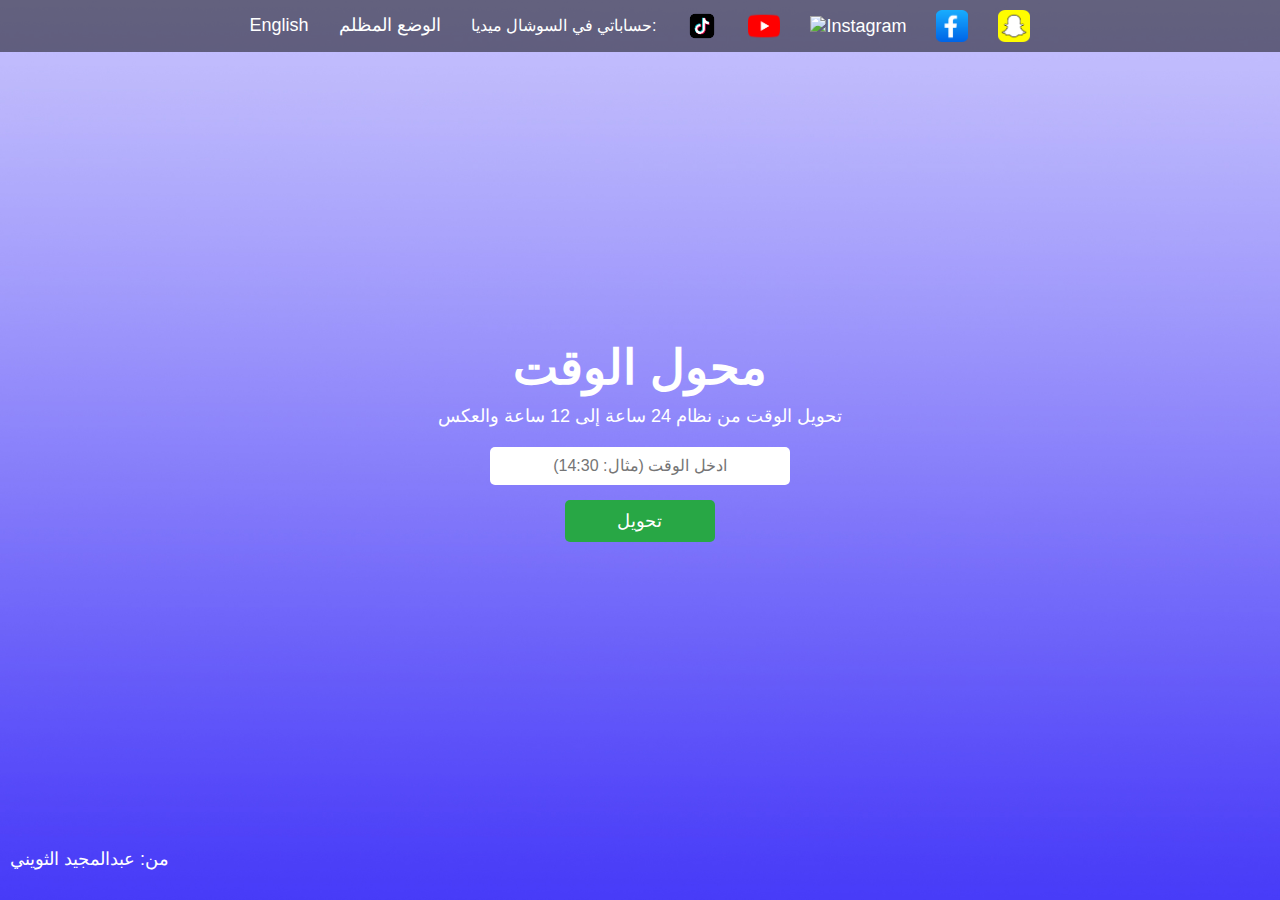
==== index.html @ 0a44bf98 "Update index.html" ====
<!DOCTYPE html>
<html lang="ar">
<head>
  <meta charset="UTF-8">
  <meta name="viewport" content="width=device-width, initial-scale=1.0">
  <title>محول الوقت</title>
  <link rel="stylesheet" href="index.css">
</head>
<body>
  <header>
    <nav>
      <ul>
        <li><a href="#" id="languageToggle">English</a></li>
        <li><a href="#" id="darkModeToggle">الوضع المظلم</a></li>
        <li><span>حساباتي في السوشال ميديا:</span></li>
        <li><a href="https://www.tiktok.com/@majeed.png?_t=8qhQQgkMYw3&_r=1"><img src="tiktok.png" alt="TikTok"></a></li>
        <li><a href="https://youtube.com/@abdulmajeed.al-thuwaini?si=EZP5tDOx9q4HHHkZ"><img src="youtube.png" alt="YouTube"></a></li>
        <li><a href="https://www.instagram.com/majeed.png/profilecard/?igsh=cXp4MnYyNTRxN3Jz"><img src="instagram.png" alt="Instagram"></a></li>
        <li><a href="https://m.facebook.com/61559841066210/"><img src="facebook.png" alt="Facebook"></a></li>
        <li><a href="https://snapchat.com/t/wWjVUi5o"><img src="snapchat.png" alt="Snapchat"></a></li>
      </ul>
    </nav>
  </header>

  <main>
    <h1>محول الوقت</h1>
    <p>تحويل الوقت من نظام 24 ساعة إلى 12 ساعة والعكس</p>
    
    <div class="converter">
      <input type="text" placeholder="ادخل الوقت (مثال: 14:30)">
      <button id="convertButton">تحويل</button>
    </div>

    <!-- عنصر لعرض النتيجة -->
    <div id="result"></div>
  </main>

  <footer>
    <p>من: عبدالمجيد الثويني</p>
  </footer>

  <script src="index.js"></script>
</body>
</html>
---- index.css ----
/* إعدادات عامة */
* {
  margin: 0;
  padding: 0;
  box-sizing: border-box;
}

body {
  font-family: 'Cairo', sans-serif;
  background-image: url('light.jpg');
  background-size: cover;
  background-position: center;
  height: 100vh;
  display: flex;
  flex-direction: column;
  justify-content: center;
  align-items: center;
  color: white;
}

/* الهيدر وقائمة التنقل */
header {
  position: absolute;
  top: 0;
  width: 100%;
  background-color: rgba(0, 0, 0, 0.5);
}

nav ul {
  display: flex;
  justify-content: center;
  align-items: baseline; /* رفع النص */
  list-style: none;
  padding: 10px;
}

nav ul li {
  margin: 0 15px;
}

nav ul li a {
  color: white;
  text-decoration: none;
  font-size: 18px;
}

nav ul li a:hover {
  color: #007BFF;
}

/* العنوان الرئيسي */
h1 {
  font-size: 48px;
  margin-bottom: 10px;
  text-align: center;
}

p {
  font-size: 18px;
  margin-bottom: 20px;
  text-align: center;
}

/* صندوق التحويل */
.converter {
  display: flex;
  flex-direction: column;
  align-items: center;
}

input {
  width: 300px;
  padding: 10px;
  border: none;
  border-radius: 5px;
  margin-bottom: 15px;
  font-size: 16px;
  text-align: center; /* توسيط النص داخل الحقل */
}

button {
  width: 150px;
  padding: 10px;
  background-color: #28a745;
  color: white;
  border: none;
  border-radius: 5px;
  cursor: pointer;
  font-size: 18px;
}

button:hover {
  background-color: #218838;
}

/* إعدادات الصور */
nav ul li a img {
  width: 32px; /* تقليص حجم الصور */
  height: 32px;
  vertical-align: middle; /* محاذاة الصور مع النص */
}

/* إعداد Flexbox للحاوية الرئيسية */
.result-container {
  display: flex;
  justify-content: center;  /* محاذاة أفقيًا */
  align-items: center;  /* محاذاة عموديًا */
  width: 100%;  /* تأكيد أن الحاوية تأخذ العرض بالكامل */
  margin-top: 20px;  /* مسافة بين حقل النص والنتيجة */
  height: 100px;  /* يمكنك تعديل الطول حسب الحاجة */
}

/* الحاوية الداخلية للنتيجة */
#result {
  text-align: center;  /* توسيط النص داخل الحاوية */
  font-size: 20px;
  margin: 20px 0;  /* مسافة حول النتيجة */
}

/* زر التحويل */
button {
  width: 150px;
  padding: 10px;
  background-color: #28a745;
  color: white;
  border: none;
  border-radius: 5px;
  cursor: pointer;
  font-size: 18px;
}

button:hover {
  background-color: #218838;
}

/* إعدادات خاصة بالهاتف */
@media (max-width: 600px) {
  h1 {
    font-size: 36px;
  }

  input {
    width: 250px;
  }

  button {
    width: 120px;
  }

  nav ul li a img {
    width: 24px; /* تصغير أكثر عند استخدام الهاتف */
    height: 24px;
  }
}

/* إعدادات الفوتر */
footer {
  position: absolute;
  bottom: 10px;
  left: 10px;
}

#credit {
  font-size: 14px;
  color: rgba(255, 255, 255, 0.7);
}

/* الوضع المظلم */
body.dark-mode {
  background-image: url('dark.jpg'); /* تأكد من أن لديك هذه الصورة، أو قم باستبدالها */
  background-color: #121212; /* لون خلفية افتراضي في حال عدم توفر الصورة */
  color: #ddd;
}

body.dark-mode input {
  background-color: #333;
  color: #ddd;
}

body.dark-mode button {
  background-color: #555;
  color: white;
}

body.dark-mode nav ul li a {
  color: #ddd;
}

body.dark-mode nav ul li a:hover {
  color: #FFD700;
}
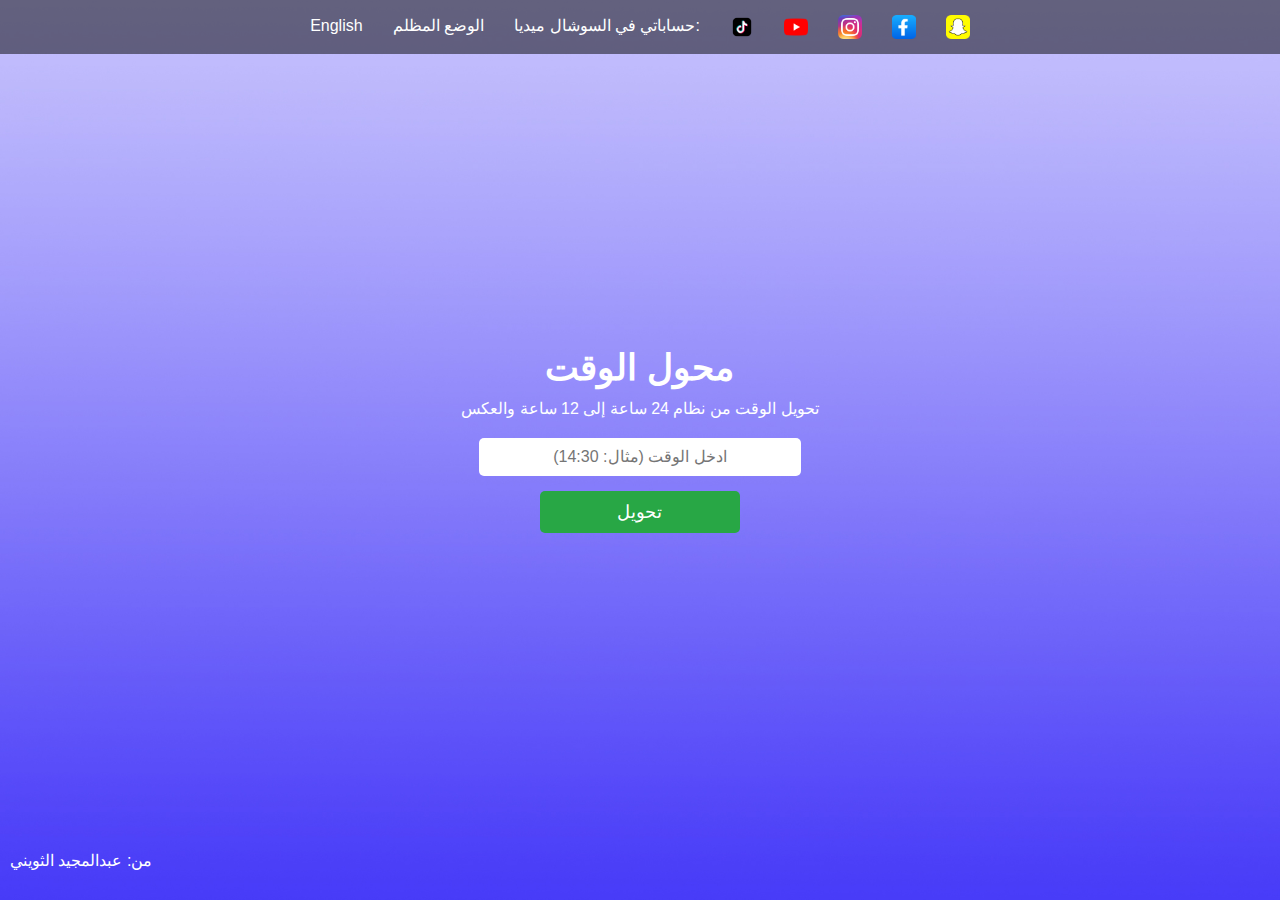
==== commit ef9475e0: "Update index.html" ====
--- a/index.html
+++ b/index.html
@@ -15,7 +15,7 @@
         <li><span>حساباتي في السوشال ميديا:</span></li>
         <li><a href="https://www.tiktok.com/@majeed.png?_t=8qhQQgkMYw3&_r=1"><img src="tiktok.png" alt="TikTok"></a></li>
         <li><a href="https://youtube.com/@abdulmajeed.al-thuwaini?si=EZP5tDOx9q4HHHkZ"><img src="youtube.png" alt="YouTube"></a></li>
-        <li><a href="https://www.instagram.com/majeed.png/profilecard/?igsh=cXp4MnYyNTRxN3Jz"><img src="instagram.png" alt="Instagram"></a></li>
+        <li><a href="https://www.instagram.com/majeed.png/profilecard/?igsh=cXp4MnYyNTRxN3Jz"><img src="Instagram.png" alt="Instagram"></a></li>
         <li><a href="https://m.facebook.com/61559841066210/"><img src="facebook.png" alt="Facebook"></a></li>
         <li><a href="https://snapchat.com/t/wWjVUi5o"><img src="snapchat.png" alt="Snapchat"></a></li>
       </ul>
--- a/index.css
+++ b/index.css
@@ -16,6 +16,7 @@
   justify-content: center;
   align-items: center;
   color: white;
+  padding: 0 15px; /* لتجنب تداخل المحتوى مع حواف الشاشة على الهواتف */
 }
 
 /* الهيدر وقائمة التنقل */
@@ -29,19 +30,20 @@
 nav ul {
   display: flex;
   justify-content: center;
-  align-items: baseline; /* رفع النص */
+  align-items: baseline;
   list-style: none;
   padding: 10px;
+  flex-wrap: wrap; /* السماح بتوزيع العناصر على عدة أسطر في الشاشات الصغيرة */
 }
 
 nav ul li {
-  margin: 0 15px;
+  margin: 5px 15px; /* مسافات أقل لدعم الشاشات الصغيرة */
 }
 
 nav ul li a {
   color: white;
   text-decoration: none;
-  font-size: 18px;
+  font-size: 16px;
 }
 
 nav ul li a:hover {
@@ -50,13 +52,13 @@
 
 /* العنوان الرئيسي */
 h1 {
-  font-size: 48px;
+  font-size: 36px;
   margin-bottom: 10px;
   text-align: center;
 }
 
 p {
-  font-size: 18px;
+  font-size: 16px;
   margin-bottom: 20px;
   text-align: center;
 }
@@ -69,17 +71,19 @@
 }
 
 input {
-  width: 300px;
+  width: 90%; /* استخدام نسبة مئوية لتكون متجاوبة على جميع الأجهزة */
+  max-width: 400px; /* أقصى عرض على الشاشات الكبيرة */
   padding: 10px;
   border: none;
   border-radius: 5px;
   margin-bottom: 15px;
   font-size: 16px;
-  text-align: center; /* توسيط النص داخل الحقل */
+  text-align: center;
 }
 
 button {
-  width: 150px;
+  width: 60%; /* نفس الفكرة هنا */
+  max-width: 200px;
   padding: 10px;
   background-color: #28a745;
   color: white;
@@ -95,61 +99,49 @@
 
 /* إعدادات الصور */
 nav ul li a img {
-  width: 32px; /* تقليص حجم الصور */
-  height: 32px;
-  vertical-align: middle; /* محاذاة الصور مع النص */
+  width: 24px;
+  height: 24px;
+  vertical-align: middle;
 }
 
 /* إعداد Flexbox للحاوية الرئيسية */
 .result-container {
   display: flex;
-  justify-content: center;  /* محاذاة أفقيًا */
-  align-items: center;  /* محاذاة عموديًا */
-  width: 100%;  /* تأكيد أن الحاوية تأخذ العرض بالكامل */
-  margin-top: 20px;  /* مسافة بين حقل النص والنتيجة */
-  height: 100px;  /* يمكنك تعديل الطول حسب الحاجة */
+  justify-content: center;
+  align-items: center;
+  width: 100%;
+  margin-top: 20px;
+  height: 100px;
 }
 
-/* الحاوية الداخلية للنتيجة */
 #result {
-  text-align: center;  /* توسيط النص داخل الحاوية */
+  text-align: center;
   font-size: 20px;
-  margin: 20px 0;  /* مسافة حول النتيجة */
-}
-
-/* زر التحويل */
-button {
-  width: 150px;
-  padding: 10px;
-  background-color: #28a745;
-  color: white;
-  border: none;
-  border-radius: 5px;
-  cursor: pointer;
-  font-size: 18px;
-}
-
-button:hover {
-  background-color: #218838;
+  margin: 20px 0;
 }
 
 /* إعدادات خاصة بالهاتف */
 @media (max-width: 600px) {
   h1 {
-    font-size: 36px;
+    font-size: 28px;
+  }
+
+  p {
+    font-size: 14px;
   }
 
   input {
-    width: 250px;
+    font-size: 14px;
   }
 
   button {
-    width: 120px;
+    font-size: 16px;
+    padding: 8px;
   }
 
   nav ul li a img {
-    width: 24px; /* تصغير أكثر عند استخدام الهاتف */
-    height: 24px;
+    width: 20px;
+    height: 20px;
   }
 }
 
@@ -158,17 +150,13 @@
   position: absolute;
   bottom: 10px;
   left: 10px;
-}
-
-#credit {
   font-size: 14px;
-  color: rgba(255, 255, 255, 0.7);
 }
 
 /* الوضع المظلم */
 body.dark-mode {
-  background-image: url('dark.jpg'); /* تأكد من أن لديك هذه الصورة، أو قم باستبدالها */
-  background-color: #121212; /* لون خلفية افتراضي في حال عدم توفر الصورة */
+  background-image: url('dark.jpg');
+  background-color: #121212;
   color: #ddd;
 }
 
@@ -188,4 +176,4 @@
 
 body.dark-mode nav ul li a:hover {
   color: #FFD700;
-}+}
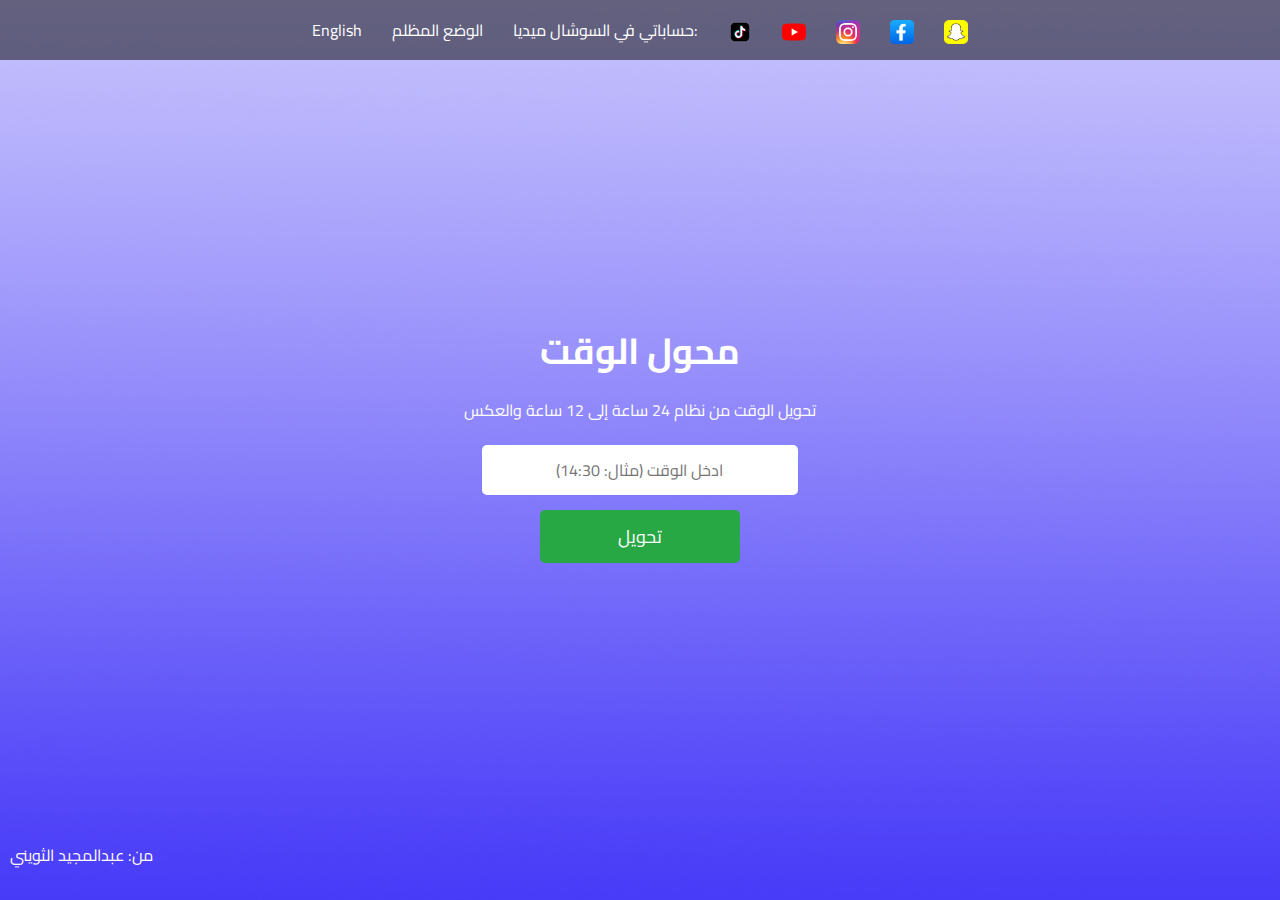
==== commit 120a738a: "Update index.html" ====
--- a/index.html
+++ b/index.html
@@ -3,7 +3,7 @@
 <head>
   <meta charset="UTF-8">
   <meta name="viewport" content="width=device-width, initial-scale=1.0">
-  <title>محول الوقت</title>
+  <title>محول الوقت | Time Converter</title>
   <link rel="stylesheet" href="index.css">
 </head>
 <body>
--- a/index.css
+++ b/index.css
@@ -1,3 +1,6 @@
+/* استيراد خط Cairo */
+@import url('https://fonts.googleapis.com/css2?family=Cairo:wght@400;700&display=swap');
+
 /* إعدادات عامة */
 * {
   margin: 0;
@@ -6,7 +9,7 @@
 }
 
 body {
-  font-family: 'Cairo', sans-serif;
+  font-family: 'Cairo', sans-serif; /* تطبيق خط Cairo هنا */
   background-image: url('light.jpg');
   background-size: cover;
   background-position: center;
@@ -79,6 +82,7 @@
   margin-bottom: 15px;
   font-size: 16px;
   text-align: center;
+  font-family: 'Cairo', sans-serif; /* تطبيق خط Cairo هنا */
 }
 
 button {
@@ -91,6 +95,7 @@
   border-radius: 5px;
   cursor: pointer;
   font-size: 18px;
+  font-family: 'Cairo', sans-serif; /* تطبيق خط Cairo هنا */
 }
 
 button:hover {
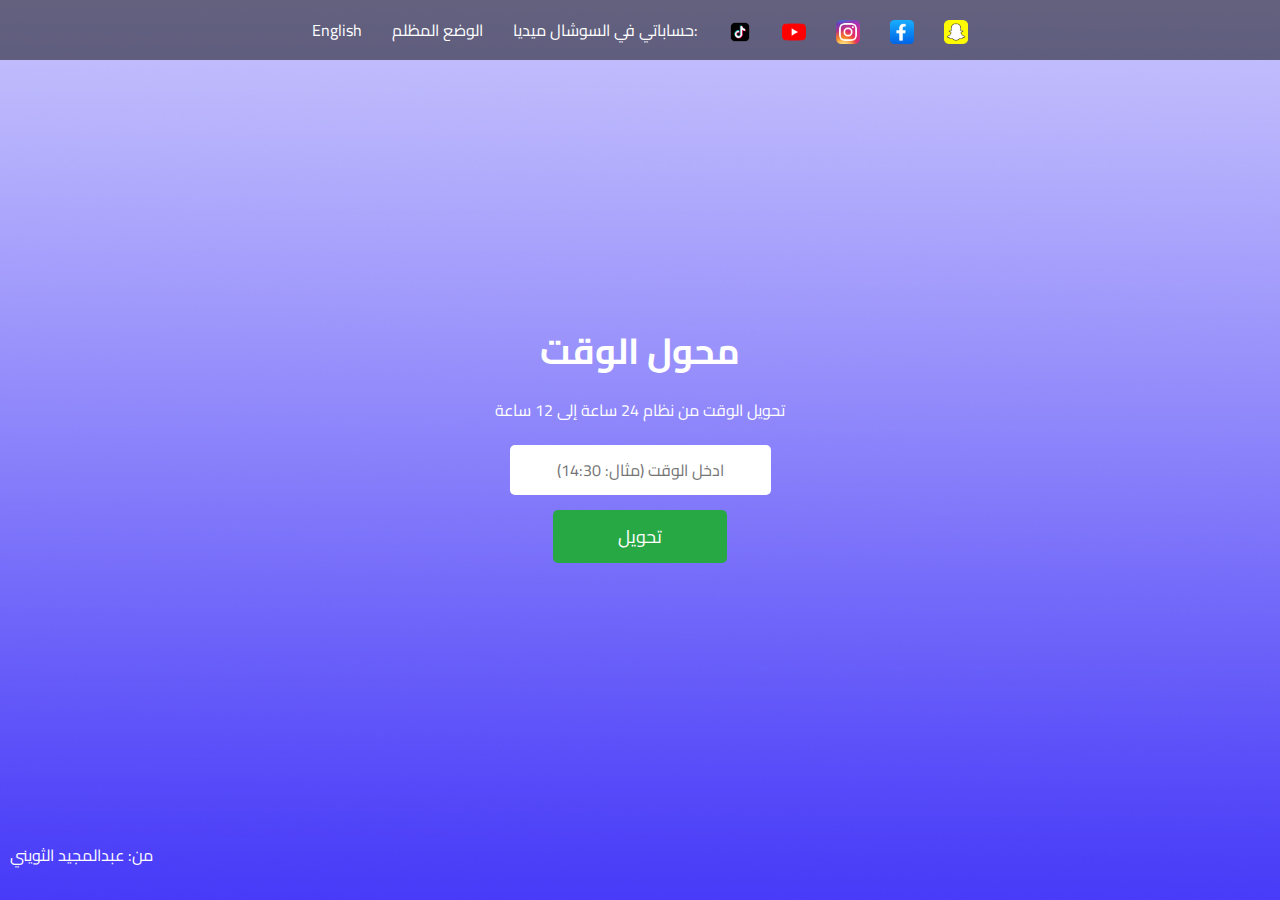
==== commit a63b9042: "Update index.html" ====
--- a/index.html
+++ b/index.html
@@ -4,7 +4,11 @@
   <meta charset="UTF-8">
   <meta name="viewport" content="width=device-width, initial-scale=1.0">
   <title>محول الوقت | Time Converter</title>
+  <link rel="icon" href=favicon.ico" type="image/x-icon">
+  <link rel="shortcut icon" href="favicon.ico" type="image/x-icon">
   <link rel="stylesheet" href="index.css">
+  <script async src="https://pagead2.googlesyndication.com/pagead/js/adsbygoogle.js?client=ca-pub-1932569321348023"
+     crossorigin="anonymous"></script>
 </head>
 <body>
   <header>
@@ -24,7 +28,7 @@
 
   <main>
     <h1>محول الوقت</h1>
-    <p>تحويل الوقت من نظام 24 ساعة إلى 12 ساعة والعكس</p>
+    <p>تحويل الوقت من نظام 24 ساعة إلى 12 ساعة </p>
     
     <div class="converter">
       <input type="text" placeholder="ادخل الوقت (مثال: 14:30)">
